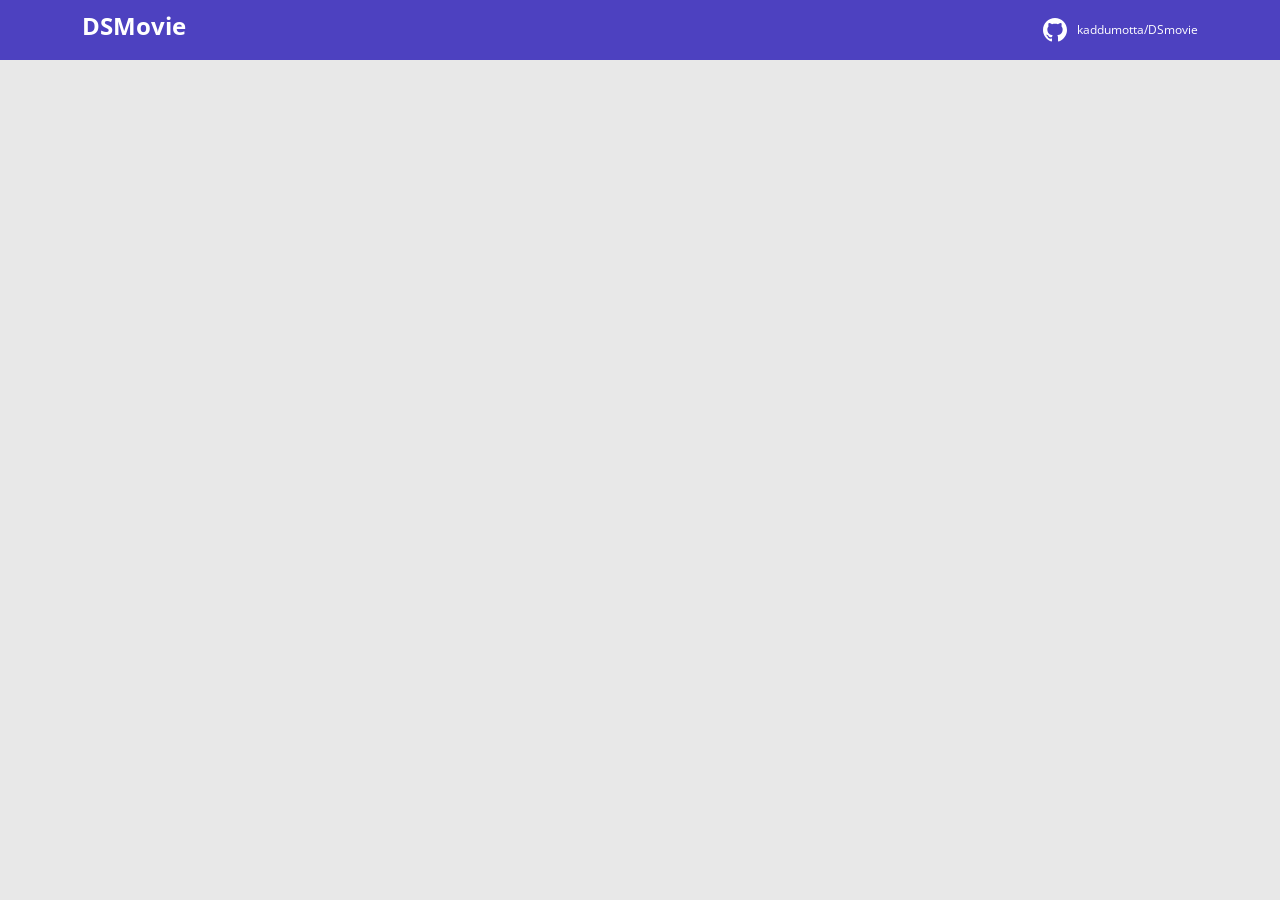
==== index.html @ 0b41bf63 "Barra superior PARTE 2" ====
<!DOCTYPE html>
<html lang="pt-br">
<head>
    <meta charset="UTF-8">
    <meta http-equiv="X-UA-Compatible" content="IE=edge">
    <meta name="viewport" content="width=device-width, initial-scale=1.0">
    <title>DS Movie</title>
    <link href="https://cdn.jsdelivr.net/npm/bootstrap@5.1.3/dist/css/bootstrap.min.css" rel="stylesheet" integrity="sha384-1BmE4kWBq78iYhFldvKuhfTAU6auU8tT94WrHftjDbrCEXSU1oBoqyl2QvZ6jIW3" crossorigin="anonymous">

    <link rel="stylesheet" href="css/styles.css">
</head>
<body>
    <header>
        <nav class="container">
            <h1>DSMovie</h1>
            <div class="dsmovie-contact-container">
                <img src="img/GitHub.svg" alt="GitHub">
                <a href="https://github.com/kaddumotta/DSmovie">kaddumotta/DSmovie</a>
        </div>
        </nav>
    </header>
    
</body>
</html>
---- css/styles.css ----
@import url('https://fonts.googleapis.com/css2?family=Open+Sans:wght@400;700&display=swap');

:root {
    --bg-gray: #E8E8E8;
    --color-primary: #4D41C0 ;
    --white: #fff ;

}

* {
    margin: 0;
    box-sizing: border-box;
    font-family: 'Open Sans', sans-serif;
}

h1 h2 h3 h4 h5 h6 {
    margin: 0;
}

html, body {
    background-color: var(--bg-gray);

}

header{
    background-color: var(--color-primary) ;
    color: var(--white);
    height: 60px;
    display: flex;
    align-items: center;
    

}

nav {
    display: flex;
    align-items: center;
    justify-content: space-between;
}

nav h1 {
    font-size: 24px;
    font-weight: 700;
}

nav a {
    font-size: 12px;
    font-weight: 400;

}

a, a:hover {
    color: unset;
    text-decoration: none;

}

.dsmovie-contact-container {
    display: flex;
    align-items: center;

}

.dsmovie-contact-container img {
    margin-right: 10px;
}
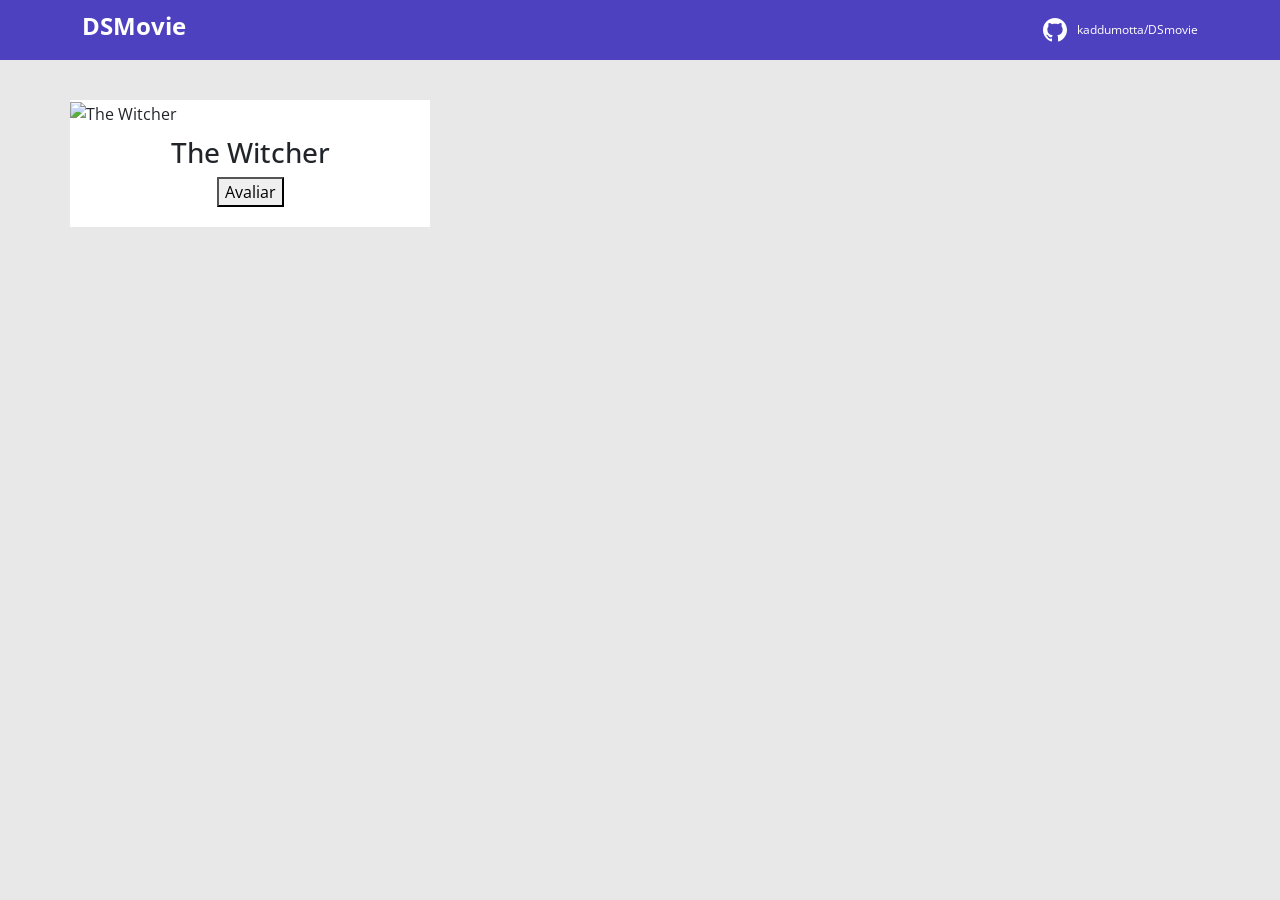
==== commit 5b06afe8: "Card 1" ====
--- a/index.html
+++ b/index.html
@@ -19,6 +19,19 @@
         </div>
         </nav>
     </header>
+
+    <main>
+        <section id="dsmovie-card-list" class="container">
+            <div class="dsmovie-card">
+                <img src="https://www.themoviedb.org/t/p/w533_and_h300_bestv2/jBJWaqoSCiARWtfV0GlqHrcdidd.jpg" alt="The Witcher">
+                <div class="dsmovie-card-description">
+                    <h3>The Witcher</h3>
+                    <button>Avaliar</button>
+                </div>
+            </div>
+        </section>
+
+    </main>
     
 </body>
 </html>
--- a/css/styles.css
+++ b/css/styles.css
@@ -4,6 +4,7 @@
     --bg-gray: #E8E8E8;
     --color-primary: #4D41C0 ;
     --white: #fff ;
+    --text-gray: #4a4a4a
 
 }
 
@@ -63,4 +64,26 @@
 
 .dsmovie-contact-container img {
     margin-right: 10px;
+}
+
+.dsmovie-card{
+    width: 360px;
+    background-color: var(--white);
+
+}
+
+#dsmovie-card-list {
+    padding: 40px 0;
+}
+
+.dsmovie-card img {
+    width: 100%;
+    
+}
+
+.dsmovie-card-description {
+    padding: 10px 0 20px 0;
+    display: flex;
+    flex-direction: column;
+    align-items: center;
 }
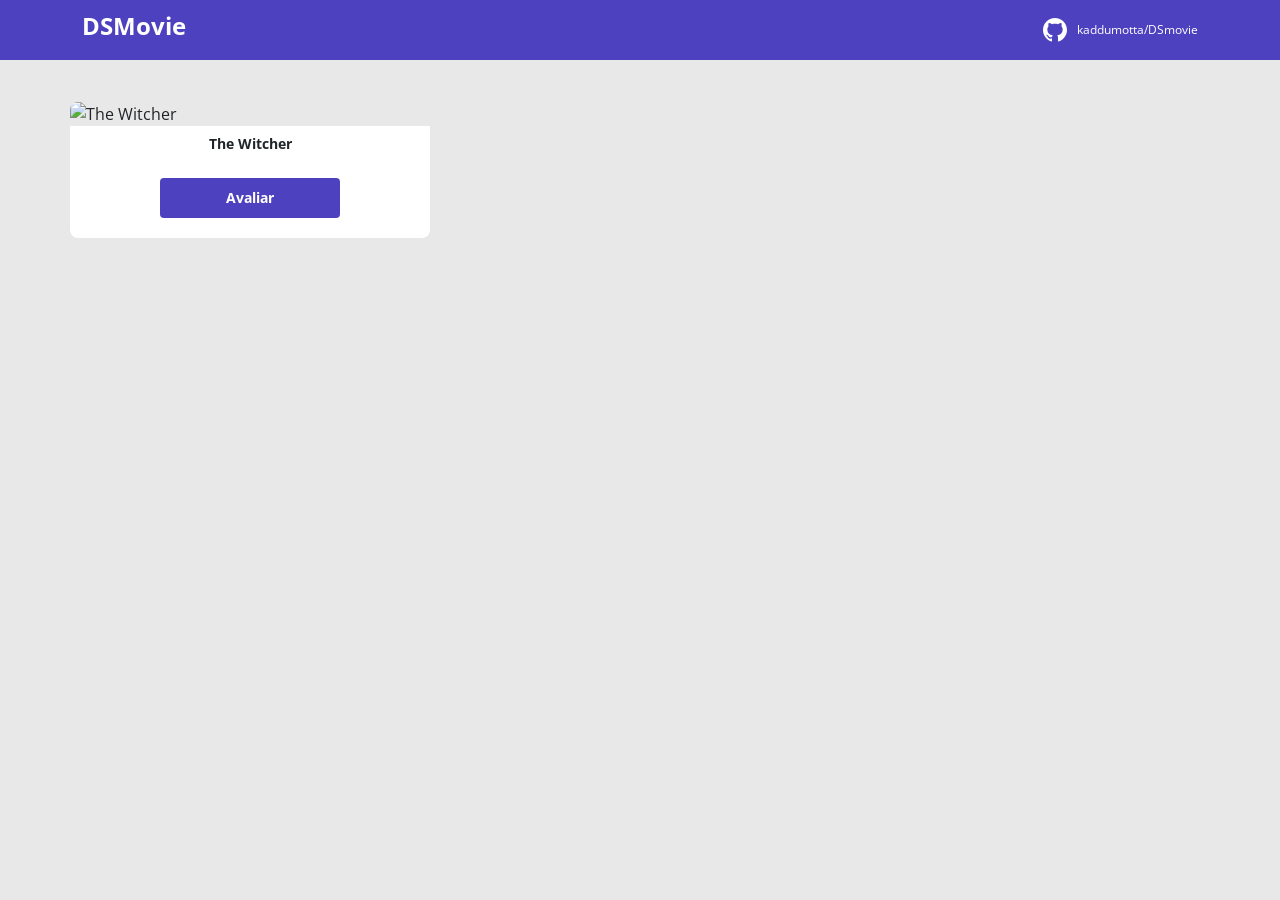
==== commit 3f275ee2: "Card de filme" ====
--- a/index.html
+++ b/index.html
@@ -26,7 +26,7 @@
                 <img src="https://www.themoviedb.org/t/p/w533_and_h300_bestv2/jBJWaqoSCiARWtfV0GlqHrcdidd.jpg" alt="The Witcher">
                 <div class="dsmovie-card-description">
                     <h3>The Witcher</h3>
-                    <button>Avaliar</button>
+                    <a class="dsmovie-btn" href="form.html">Avaliar</a>
                 </div>
             </div>
         </section>
--- a/css/styles.css
+++ b/css/styles.css
@@ -68,7 +68,8 @@
 
 .dsmovie-card{
     width: 360px;
-    background-color: var(--white);
+    
+    
 
 }
 
@@ -78,12 +79,38 @@
 
 .dsmovie-card img {
     width: 100%;
+    border-radius: 8px 8px 0 0;
+   
     
 }
 
 .dsmovie-card-description {
+    background-color: var(--white);
     padding: 10px 0 20px 0;
     display: flex;
     flex-direction: column;
     align-items: center;
+    border-radius: 0 0 8px 8px;
+}
+
+.dsmovie-card-description h3 {
+    font-size: 14px;
+    font-weight: 700;
+    margin-bottom: 25px;
+    
+
+}
+
+.dsmovie-btn, .dsmovie-btn:hover {
+    width: 180px;
+    height: 40px;
+    background-color: var(--color-primary);
+    color: var(--white);
+    font-size: 14px;
+    font-weight: 700;
+    display: flex;
+    align-items: center;
+    justify-content: center;
+    border-radius: 4px;
+
 }
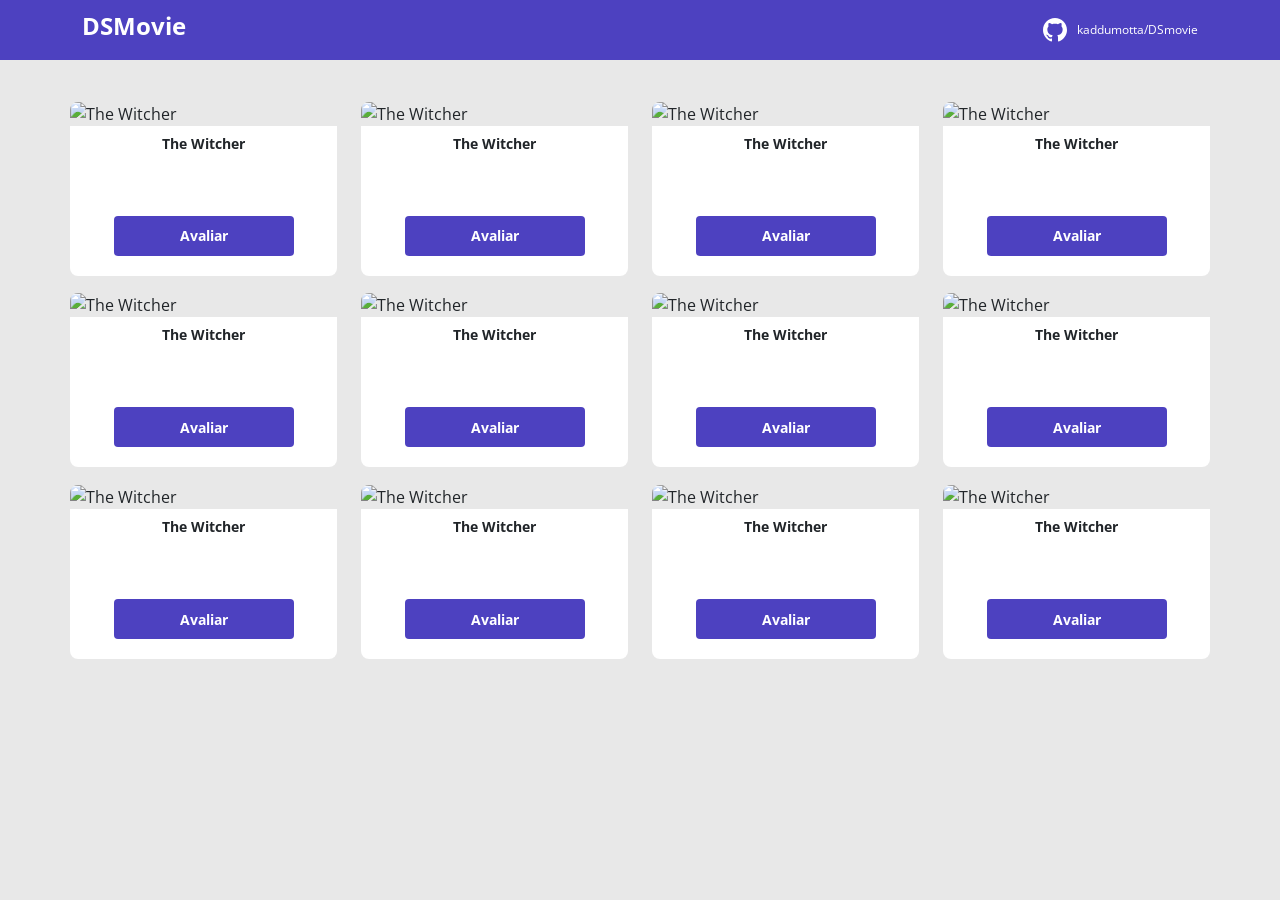
==== commit 7beb2614: "Listagem de Card" ====
--- a/index.html
+++ b/index.html
@@ -22,13 +22,137 @@
 
     <main>
         <section id="dsmovie-card-list" class="container">
+
+            <div class="row">
+
+                
+                
+                <div class="col-sm-6 col-lg-4 col-xl-3 mb-3">
+                    <div class="dsmovie-card">
+                         <img src="https://www.themoviedb.org/t/p/w533_and_h300_bestv2/jBJWaqoSCiARWtfV0GlqHrcdidd.jpg" alt="The Witcher">
+                         <div class="dsmovie-card-description">
+                           <h3>The Witcher</h3>
+                           <a class="dsmovie-btn" href="form.html">Avaliar</a>
+                       </div>
+                </div>
+               </div>
+
+               <div class="col-sm-6 col-lg-4 col-xl-3 mb-3">
+                <div class="dsmovie-card">
+                     <img src="https://www.themoviedb.org/t/p/w533_and_h300_bestv2/jBJWaqoSCiARWtfV0GlqHrcdidd.jpg" alt="The Witcher">
+                     <div class="dsmovie-card-description">
+                       <h3>The Witcher</h3>
+                       <a class="dsmovie-btn" href="form.html">Avaliar</a>
+                   </div>
+            </div>
+           </div>
+
+           <div class="col-sm-6 col-lg-4 col-xl-3 mb-3">
             <div class="dsmovie-card">
-                <img src="https://www.themoviedb.org/t/p/w533_and_h300_bestv2/jBJWaqoSCiARWtfV0GlqHrcdidd.jpg" alt="The Witcher">
-                <div class="dsmovie-card-description">
-                    <h3>The Witcher</h3>
-                    <a class="dsmovie-btn" href="form.html">Avaliar</a>
-                </div>
+                 <img src="https://www.themoviedb.org/t/p/w533_and_h300_bestv2/jBJWaqoSCiARWtfV0GlqHrcdidd.jpg" alt="The Witcher">
+                 <div class="dsmovie-card-description">
+                   <h3>The Witcher</h3>
+                   <a class="dsmovie-btn" href="form.html">Avaliar</a>
+               </div>
+        </div>
+       </div>
+
+       <div class="col-sm-6 col-lg-4 col-xl-3 mb-3">
+        <div class="dsmovie-card">
+             <img src="https://www.themoviedb.org/t/p/w533_and_h300_bestv2/jBJWaqoSCiARWtfV0GlqHrcdidd.jpg" alt="The Witcher">
+             <div class="dsmovie-card-description">
+               <h3>The Witcher</h3>
+               <a class="dsmovie-btn" href="form.html">Avaliar</a>
+           </div>
+    </div>
+   </div>
+
+   <div class="col-sm-6 col-lg-4 col-xl-3 mb-3">
+    <div class="dsmovie-card">
+         <img src="https://www.themoviedb.org/t/p/w533_and_h300_bestv2/jBJWaqoSCiARWtfV0GlqHrcdidd.jpg" alt="The Witcher">
+         <div class="dsmovie-card-description">
+           <h3>The Witcher</h3>
+           <a class="dsmovie-btn" href="form.html">Avaliar</a>
+       </div>
+</div>
+</div>
+
+
+
+<div class="col-sm-6 col-lg-4 col-xl-3 mb-3">
+    <div class="dsmovie-card">
+         <img src="https://www.themoviedb.org/t/p/w533_and_h300_bestv2/jBJWaqoSCiARWtfV0GlqHrcdidd.jpg" alt="The Witcher">
+         <div class="dsmovie-card-description">
+           <h3>The Witcher</h3>
+           <a class="dsmovie-btn" href="form.html">Avaliar</a>
+       </div>
+</div>
+</div>
+
+
+<div class="col-sm-6 col-lg-4 col-xl-3 mb-3">
+    <div class="dsmovie-card">
+         <img src="https://www.themoviedb.org/t/p/w533_and_h300_bestv2/jBJWaqoSCiARWtfV0GlqHrcdidd.jpg" alt="The Witcher">
+         <div class="dsmovie-card-description">
+           <h3>The Witcher</h3>
+           <a class="dsmovie-btn" href="form.html">Avaliar</a>
+       </div>
+</div>
+</div>
+
+<div class="col-sm-6 col-lg-4 col-xl-3 mb-3">
+    <div class="dsmovie-card">
+         <img src="https://www.themoviedb.org/t/p/w533_and_h300_bestv2/jBJWaqoSCiARWtfV0GlqHrcdidd.jpg" alt="The Witcher">
+         <div class="dsmovie-card-description">
+           <h3>The Witcher</h3>
+           <a class="dsmovie-btn" href="form.html">Avaliar</a>
+       </div>
+</div>
+</div>
+
+               <div class="col-sm-6 col-lg-4 col-xl-3 mb-3" >
+                <div class="dsmovie-card">
+                     <img src="https://www.themoviedb.org/t/p/w533_and_h300_bestv2/jBJWaqoSCiARWtfV0GlqHrcdidd.jpg" alt="The Witcher">
+                     <div class="dsmovie-card-description">
+                       <h3>The Witcher</h3>
+                       <a class="dsmovie-btn" href="form.html">Avaliar</a>
+                   </div>
             </div>
+           </div>
+
+           <div class="col-sm-6 col-lg-4 col-xl-3 mb-3">
+            <div class="dsmovie-card">
+                 <img src="https://www.themoviedb.org/t/p/w533_and_h300_bestv2/jBJWaqoSCiARWtfV0GlqHrcdidd.jpg" alt="The Witcher">
+                 <div class="dsmovie-card-description">
+                   <h3>The Witcher</h3>
+                   <a class="dsmovie-btn" href="form.html">Avaliar</a>
+               </div>
+        </div>
+       </div>
+
+       <div class="col-sm-6 col-lg-4 col-xl-3 mb-3">
+        <div class="dsmovie-card">
+             <img src="https://www.themoviedb.org/t/p/w533_and_h300_bestv2/jBJWaqoSCiARWtfV0GlqHrcdidd.jpg" alt="The Witcher">
+             <div class="dsmovie-card-description">
+               <h3>The Witcher</h3>
+               <a class="dsmovie-btn" href="form.html">Avaliar</a>
+           </div>
+    </div>
+   </div>
+
+   <div class="col-sm-6 col-lg-4 col-xl-3 mb-3">
+    <div class="dsmovie-card">
+         <img src="https://www.themoviedb.org/t/p/w533_and_h300_bestv2/jBJWaqoSCiARWtfV0GlqHrcdidd.jpg" alt="The Witcher">
+         <div class="dsmovie-card-description">
+           <h3>The Witcher</h3>
+           <a class="dsmovie-btn" href="form.html">Avaliar</a>
+       </div>
+</div>
+</div>
+            
+            </div>
+
+
         </section>
 
     </main>
--- a/css/styles.css
+++ b/css/styles.css
@@ -67,7 +67,7 @@
 }
 
 .dsmovie-card{
-    width: 360px;
+    width: 100%;
     
     
 
@@ -86,17 +86,20 @@
 
 .dsmovie-card-description {
     background-color: var(--white);
-    padding: 10px 0 20px 0;
+    padding: 10px 20px 20px 20px;
     display: flex;
     flex-direction: column;
     align-items: center;
+    justify-content: space-between;
     border-radius: 0 0 8px 8px;
+    min-height: 150px;
 }
 
 .dsmovie-card-description h3 {
     font-size: 14px;
     font-weight: 700;
     margin-bottom: 25px;
+    text-align: center;
     
 
 }
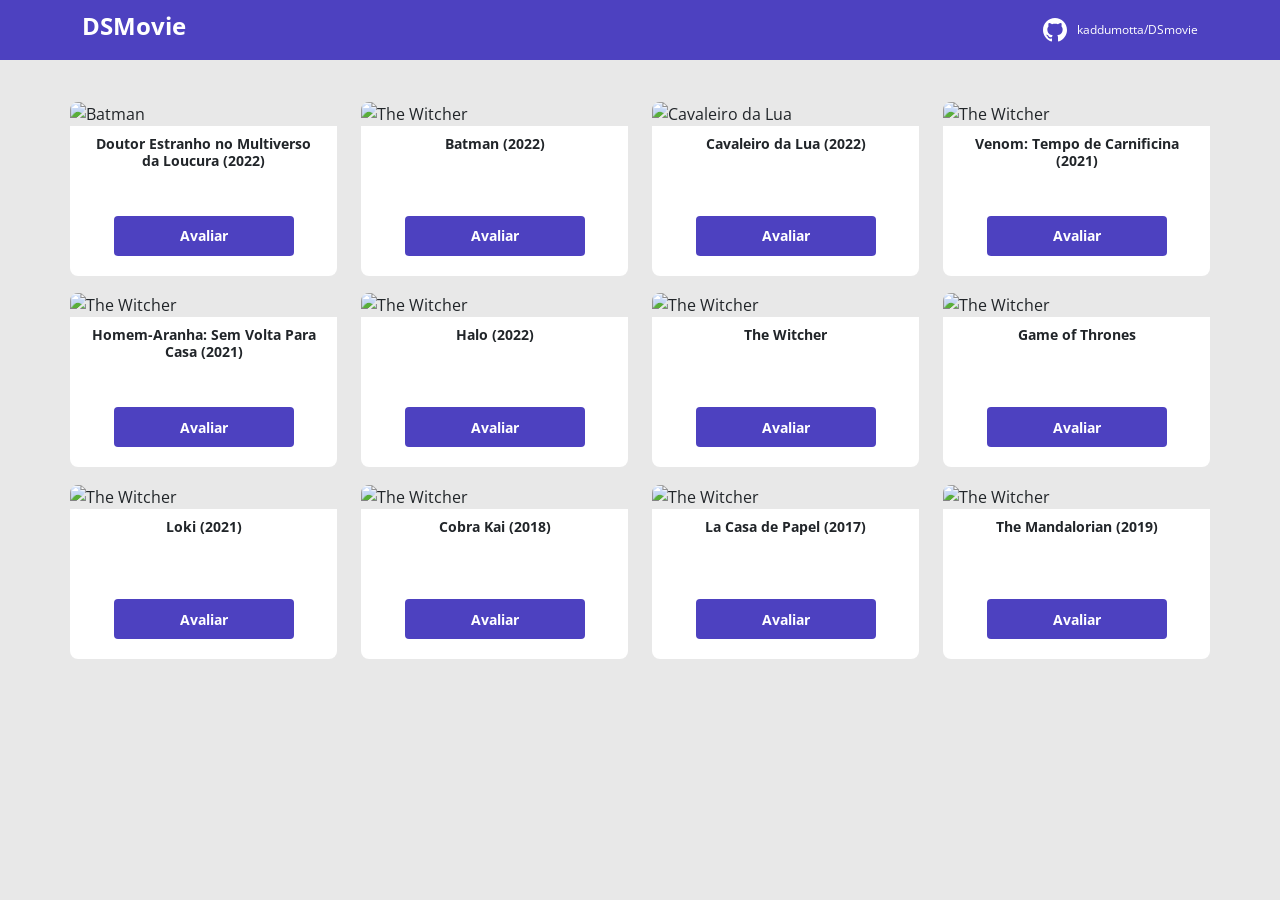
==== commit 21f9fe02: "Listagem de Card com imagens" ====
--- a/index.html
+++ b/index.html
@@ -29,9 +29,9 @@
                 
                 <div class="col-sm-6 col-lg-4 col-xl-3 mb-3">
                     <div class="dsmovie-card">
-                         <img src="https://www.themoviedb.org/t/p/w533_and_h300_bestv2/jBJWaqoSCiARWtfV0GlqHrcdidd.jpg" alt="The Witcher">
+                         <img src="https://www.themoviedb.org/t/p/w533_and_h300_bestv2/ndCSoasjIZAMMDIuMxuGnNWu4DU.jpg" alt="Batman">
                          <div class="dsmovie-card-description">
-                           <h3>The Witcher</h3>
+                           <h3>Doutor Estranho no Multiverso da Loucura (2022)</h3>
                            <a class="dsmovie-btn" href="form.html">Avaliar</a>
                        </div>
                 </div>
@@ -39,9 +39,9 @@
 
                <div class="col-sm-6 col-lg-4 col-xl-3 mb-3">
                 <div class="dsmovie-card">
-                     <img src="https://www.themoviedb.org/t/p/w533_and_h300_bestv2/jBJWaqoSCiARWtfV0GlqHrcdidd.jpg" alt="The Witcher">
+                     <img src="https://www.themoviedb.org/t/p/w533_and_h300_bestv2/tRS6jvPM9qPrrnx2KRp3ew96Yot.jpg" alt="The Witcher">
                      <div class="dsmovie-card-description">
-                       <h3>The Witcher</h3>
+                       <h3>Batman (2022)</h3>
                        <a class="dsmovie-btn" href="form.html">Avaliar</a>
                    </div>
             </div>
@@ -49,9 +49,9 @@
 
            <div class="col-sm-6 col-lg-4 col-xl-3 mb-3">
             <div class="dsmovie-card">
-                 <img src="https://www.themoviedb.org/t/p/w533_and_h300_bestv2/jBJWaqoSCiARWtfV0GlqHrcdidd.jpg" alt="The Witcher">
+                 <img src="https://www.themoviedb.org/t/p/w533_and_h300_bestv2/1uegR4uAxRxiMyX4nQnpzbXhrTw.jpg" alt="Cavaleiro da Lua">
                  <div class="dsmovie-card-description">
-                   <h3>The Witcher</h3>
+                   <h3>Cavaleiro da Lua (2022)</h3>
                    <a class="dsmovie-btn" href="form.html">Avaliar</a>
                </div>
         </div>
@@ -59,9 +59,9 @@
 
        <div class="col-sm-6 col-lg-4 col-xl-3 mb-3">
         <div class="dsmovie-card">
-             <img src="https://www.themoviedb.org/t/p/w533_and_h300_bestv2/jBJWaqoSCiARWtfV0GlqHrcdidd.jpg" alt="The Witcher">
+             <img src="https://www.themoviedb.org/t/p/w533_and_h300_bestv2/vIgyYkXkg6NC2whRbYjBD7eb3Er.jpg" alt="The Witcher">
              <div class="dsmovie-card-description">
-               <h3>The Witcher</h3>
+               <h3>Venom: Tempo de Carnificina (2021)</h3>
                <a class="dsmovie-btn" href="form.html">Avaliar</a>
            </div>
     </div>
@@ -69,9 +69,9 @@
 
    <div class="col-sm-6 col-lg-4 col-xl-3 mb-3">
     <div class="dsmovie-card">
-         <img src="https://www.themoviedb.org/t/p/w533_and_h300_bestv2/jBJWaqoSCiARWtfV0GlqHrcdidd.jpg" alt="The Witcher">
+         <img src="https://www.themoviedb.org/t/p/w533_and_h300_bestv2/iQFcwSGbZXMkeyKrxbPnwnRo5fl.jpg" alt="The Witcher">
          <div class="dsmovie-card-description">
-           <h3>The Witcher</h3>
+           <h3>Homem-Aranha: Sem Volta Para Casa (2021)</h3>
            <a class="dsmovie-btn" href="form.html">Avaliar</a>
        </div>
 </div>
@@ -81,9 +81,9 @@
 
 <div class="col-sm-6 col-lg-4 col-xl-3 mb-3">
     <div class="dsmovie-card">
-         <img src="https://www.themoviedb.org/t/p/w533_and_h300_bestv2/jBJWaqoSCiARWtfV0GlqHrcdidd.jpg" alt="The Witcher">
+         <img src="https://www.themoviedb.org/t/p/w533_and_h300_bestv2/1qpUk27LVI9UoTS7S0EixUBj5aR.jpg" alt="The Witcher">
          <div class="dsmovie-card-description">
-           <h3>The Witcher</h3>
+           <h3>Halo (2022)</h3>
            <a class="dsmovie-btn" href="form.html">Avaliar</a>
        </div>
 </div>
@@ -102,9 +102,9 @@
 
 <div class="col-sm-6 col-lg-4 col-xl-3 mb-3">
     <div class="dsmovie-card">
-         <img src="https://www.themoviedb.org/t/p/w533_and_h300_bestv2/jBJWaqoSCiARWtfV0GlqHrcdidd.jpg" alt="The Witcher">
+         <img src="https://www.themoviedb.org/t/p/w533_and_h300_bestv2/suopoADq0k8YZr4dQXcU6pToj6s.jpg" alt="The Witcher">
          <div class="dsmovie-card-description">
-           <h3>The Witcher</h3>
+           <h3>Game of Thrones</h3>
            <a class="dsmovie-btn" href="form.html">Avaliar</a>
        </div>
 </div>
@@ -112,9 +112,9 @@
 
                <div class="col-sm-6 col-lg-4 col-xl-3 mb-3" >
                 <div class="dsmovie-card">
-                     <img src="https://www.themoviedb.org/t/p/w533_and_h300_bestv2/jBJWaqoSCiARWtfV0GlqHrcdidd.jpg" alt="The Witcher">
+                     <img src="https://www.themoviedb.org/t/p/w533_and_h300_bestv2/bZGAX8oMDm3Mo5i0ZPKh9G2OcaO.jpg" alt="The Witcher">
                      <div class="dsmovie-card-description">
-                       <h3>The Witcher</h3>
+                       <h3>Loki (2021)</h3>
                        <a class="dsmovie-btn" href="form.html">Avaliar</a>
                    </div>
             </div>
@@ -122,9 +122,9 @@
 
            <div class="col-sm-6 col-lg-4 col-xl-3 mb-3">
             <div class="dsmovie-card">
-                 <img src="https://www.themoviedb.org/t/p/w533_and_h300_bestv2/jBJWaqoSCiARWtfV0GlqHrcdidd.jpg" alt="The Witcher">
+                 <img src="https://www.themoviedb.org/t/p/w533_and_h300_bestv2/35SS0nlBhu28cSe7TiO3ZiywZhl.jpg" alt="The Witcher">
                  <div class="dsmovie-card-description">
-                   <h3>The Witcher</h3>
+                   <h3>Cobra Kai (2018)</h3>
                    <a class="dsmovie-btn" href="form.html">Avaliar</a>
                </div>
         </div>
@@ -132,9 +132,9 @@
 
        <div class="col-sm-6 col-lg-4 col-xl-3 mb-3">
         <div class="dsmovie-card">
-             <img src="https://www.themoviedb.org/t/p/w533_and_h300_bestv2/jBJWaqoSCiARWtfV0GlqHrcdidd.jpg" alt="The Witcher">
+             <img src="https://www.themoviedb.org/t/p/w533_and_h300_bestv2/gFZriCkpJYsApPZEF3jhxL4yLzG.jpg" alt="The Witcher">
              <div class="dsmovie-card-description">
-               <h3>The Witcher</h3>
+               <h3>La Casa de Papel (2017)</h3>
                <a class="dsmovie-btn" href="form.html">Avaliar</a>
            </div>
     </div>
@@ -142,9 +142,9 @@
 
    <div class="col-sm-6 col-lg-4 col-xl-3 mb-3">
     <div class="dsmovie-card">
-         <img src="https://www.themoviedb.org/t/p/w533_and_h300_bestv2/jBJWaqoSCiARWtfV0GlqHrcdidd.jpg" alt="The Witcher">
+         <img src="https://www.themoviedb.org/t/p/w533_and_h300_bestv2/9ijMGlJKqcslswWUzTEwScm82Gs.jpg" alt="The Witcher">
          <div class="dsmovie-card-description">
-           <h3>The Witcher</h3>
+           <h3>The Mandalorian (2019)</h3>
            <a class="dsmovie-btn" href="form.html">Avaliar</a>
        </div>
 </div>
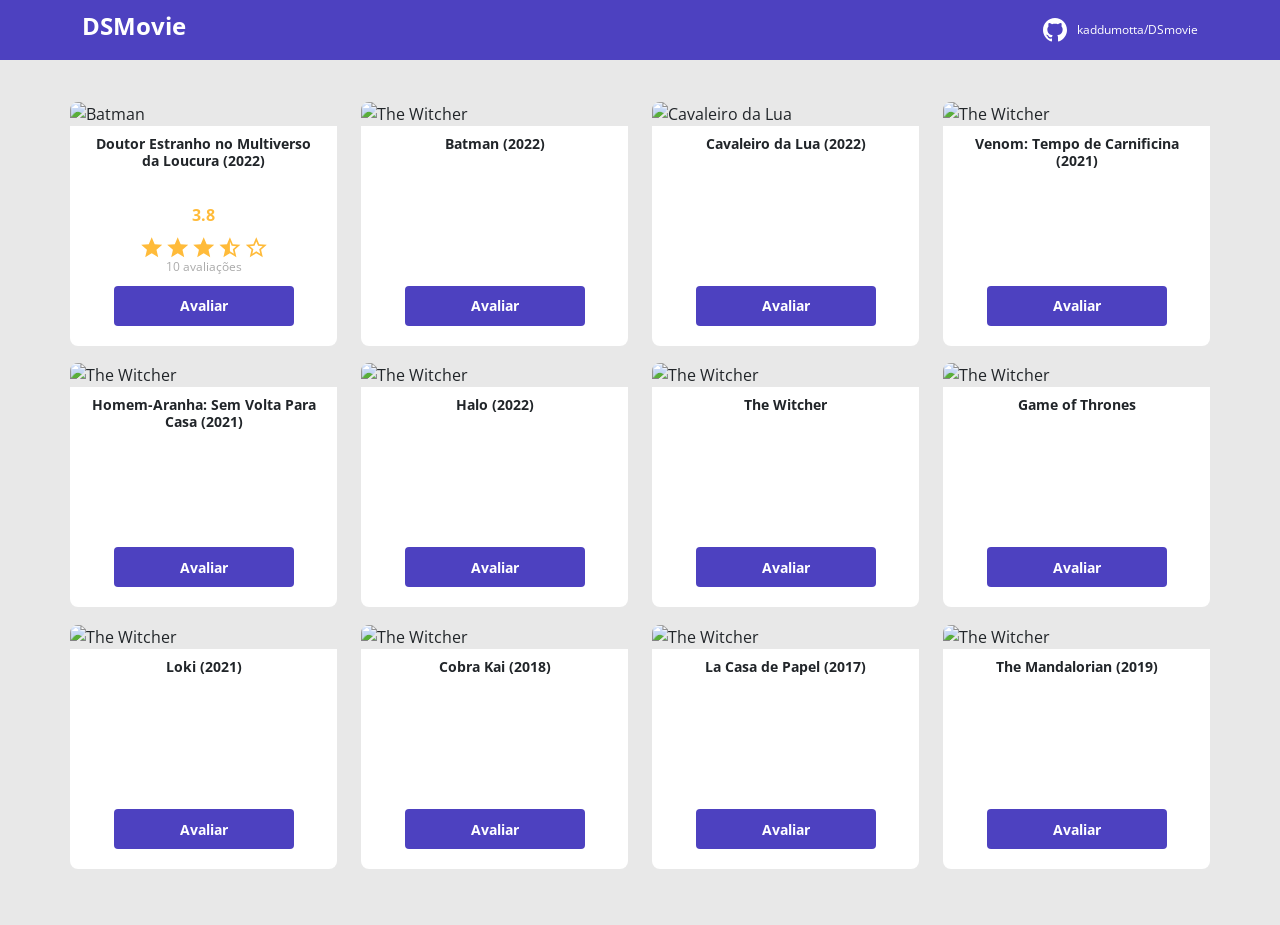
==== commit ec594cad: "Avaliação com estrelas" ====
--- a/index.html
+++ b/index.html
@@ -32,7 +32,21 @@
                          <img src="https://www.themoviedb.org/t/p/w533_and_h300_bestv2/ndCSoasjIZAMMDIuMxuGnNWu4DU.jpg" alt="Batman">
                          <div class="dsmovie-card-description">
                            <h3>Doutor Estranho no Multiverso da Loucura (2022)</h3>
-                           <a class="dsmovie-btn" href="form.html">Avaliar</a>
+                           
+                           <div class="dsmovie-card-description-buttom">
+
+                            <h4>3.8</h4>
+                            <div>
+                                <img src="img/Star-Full.svg" alt="Star">
+                                <img src="img/Star-Full.svg" alt="Star">
+                                <img src="img/Star-Full.svg" alt="Star">
+                                <img src="img/Star-half.svg" alt="Star">
+                                <img src="img/Star-empty.svg" alt="Star">
+                            </div>
+                            <p>10 avaliações</p>
+                            <a class="dsmovie-btn" href="form.html">Avaliar</a>
+                           </div>
+                           
                        </div>
                 </div>
                </div>
--- a/css/styles.css
+++ b/css/styles.css
@@ -4,7 +4,9 @@
     --bg-gray: #E8E8E8;
     --color-primary: #4D41C0 ;
     --white: #fff ;
-    --text-gray: #4a4a4a
+    --text-gray: #4a4a4a;
+    --text-gray-light: #aaa;
+    --text-star-yellow: #FFBB3A;
 
 }
 
@@ -92,7 +94,7 @@
     align-items: center;
     justify-content: space-between;
     border-radius: 0 0 8px 8px;
-    min-height: 150px;
+    height: 220px;
 }
 
 .dsmovie-card-description h3 {
@@ -103,6 +105,40 @@
     
 
 }
+
+.dsmovie-card-description-buttom h4{
+   font-size: 16px;
+   font-weight: 700;
+   color: var(--text-star-yellow);
+
+}
+
+.dsmovie-card-description-buttom p{
+    font-size: 12px;
+    font-weight: 400;
+    color: var(--text-gray-light);
+    margin-bottom: 10px;
+ 
+ }
+
+
+.dsmovie-card-description-buttom {
+    display: flex;
+    flex-direction: column;
+    align-items: center;
+
+}
+
+
+
+
+.dsmovie-card-description-buttom img{
+    width: 22px;
+}
+
+
+
+/* configuração do botão avaliar*/
 
 .dsmovie-btn, .dsmovie-btn:hover {
     width: 180px;
@@ -115,5 +151,57 @@
     align-items: center;
     justify-content: center;
     border-radius: 4px;
-
-}+    border: 0;
+
+}
+
+.dsmovie-form-container {
+    padding: 40px 0;
+    max-width: 480px;
+}
+
+.dsmovie-form-description {
+    background-color: var(--white);
+    padding: 20px;
+    display: flex;
+    flex-direction: column;
+    align-items: center;
+    border-radius: 0 0 8px 8px;
+}
+
+
+.dsmovie-form{
+    width: 100%;
+
+}
+
+.dsmovie-form-description h3 {
+    margin-bottom: 20px;
+    text-align: center;
+    font-size: 13px;
+    font-weight: 700;
+    color: var(--text-light-gray);
+}
+
+.dsmovie-form-group label{
+    font: 12px;
+    color: var(--text-gray-light);
+ 
+ }
+
+.dsmovie-form-btn-container{
+    height: 100px;
+    display: flex;
+    flex-direction: column;
+    align-items: center;
+    justify-content: space-between;
+    margin-top: 28px;
+}
+
+.dsmovie-form-group{
+   margin-bottom: 20px;
+
+}
+
+
+
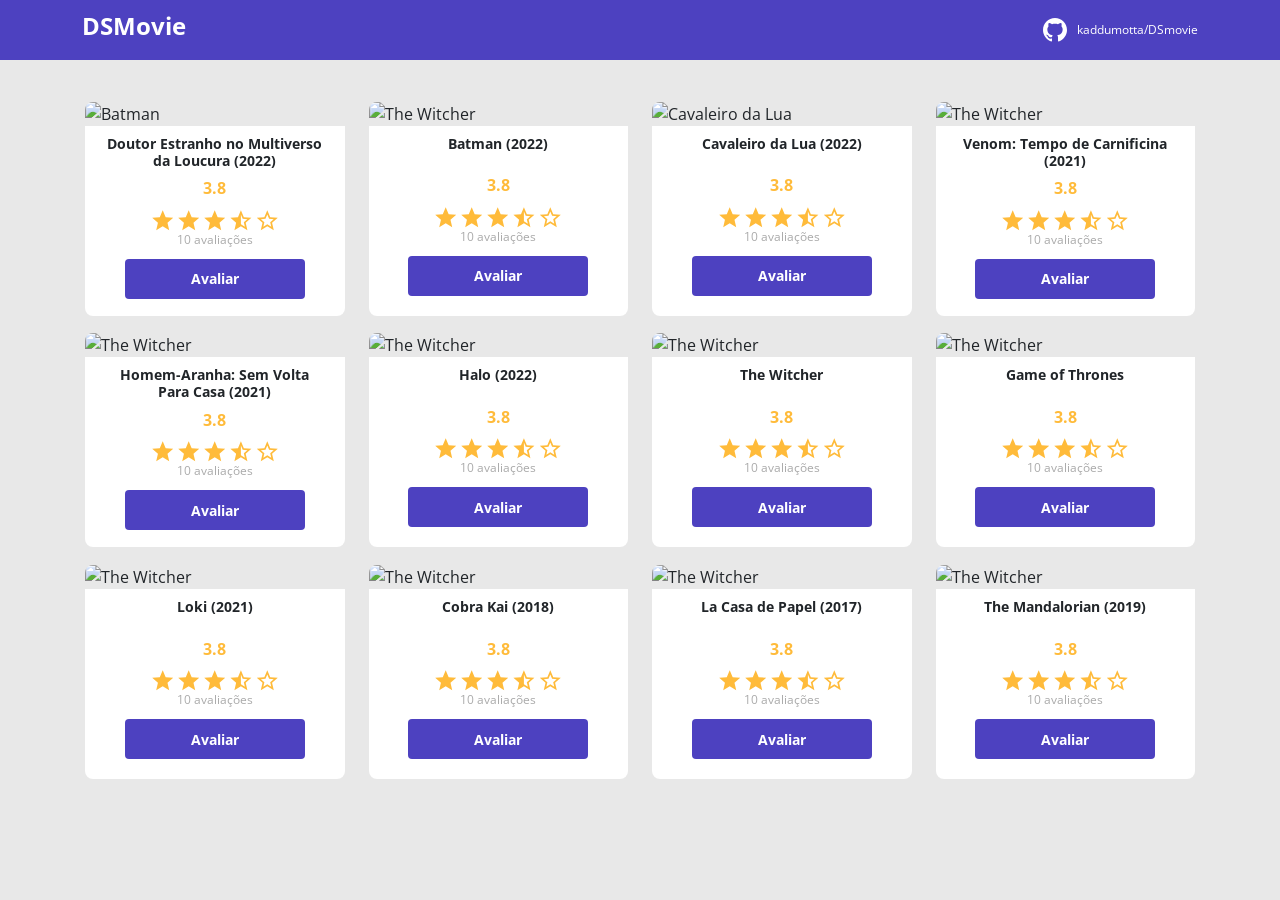
==== commit d4918973: "Polimento da listagem" ====
--- a/index.html
+++ b/index.html
@@ -56,7 +56,20 @@
                      <img src="https://www.themoviedb.org/t/p/w533_and_h300_bestv2/tRS6jvPM9qPrrnx2KRp3ew96Yot.jpg" alt="The Witcher">
                      <div class="dsmovie-card-description">
                        <h3>Batman (2022)</h3>
-                       <a class="dsmovie-btn" href="form.html">Avaliar</a>
+
+                       <div class="dsmovie-card-description-buttom">
+
+                        <h4>3.8</h4>
+                        <div>
+                            <img src="img/Star-Full.svg" alt="Star">
+                            <img src="img/Star-Full.svg" alt="Star">
+                            <img src="img/Star-Full.svg" alt="Star">
+                            <img src="img/Star-half.svg" alt="Star">
+                            <img src="img/Star-empty.svg" alt="Star">
+                        </div>
+                        <p>10 avaliações</p>
+                        <a class="dsmovie-btn" href="form.html">Avaliar</a>
+                       </div>
                    </div>
             </div>
            </div>
@@ -66,7 +79,21 @@
                  <img src="https://www.themoviedb.org/t/p/w533_and_h300_bestv2/1uegR4uAxRxiMyX4nQnpzbXhrTw.jpg" alt="Cavaleiro da Lua">
                  <div class="dsmovie-card-description">
                    <h3>Cavaleiro da Lua (2022)</h3>
-                   <a class="dsmovie-btn" href="form.html">Avaliar</a>
+
+                   <div class="dsmovie-card-description-buttom">
+
+                    <h4>3.8</h4>
+                    <div>
+                        <img src="img/Star-Full.svg" alt="Star">
+                        <img src="img/Star-Full.svg" alt="Star">
+                        <img src="img/Star-Full.svg" alt="Star">
+                        <img src="img/Star-half.svg" alt="Star">
+                        <img src="img/Star-empty.svg" alt="Star">
+                    </div>
+                    <p>10 avaliações</p>
+                    <a class="dsmovie-btn" href="form.html">Avaliar</a>
+                   </div>
+                  
                </div>
         </div>
        </div>
@@ -76,7 +103,21 @@
              <img src="https://www.themoviedb.org/t/p/w533_and_h300_bestv2/vIgyYkXkg6NC2whRbYjBD7eb3Er.jpg" alt="The Witcher">
              <div class="dsmovie-card-description">
                <h3>Venom: Tempo de Carnificina (2021)</h3>
-               <a class="dsmovie-btn" href="form.html">Avaliar</a>
+
+               <div class="dsmovie-card-description-buttom">
+
+                <h4>3.8</h4>
+                <div>
+                    <img src="img/Star-Full.svg" alt="Star">
+                    <img src="img/Star-Full.svg" alt="Star">
+                    <img src="img/Star-Full.svg" alt="Star">
+                    <img src="img/Star-half.svg" alt="Star">
+                    <img src="img/Star-empty.svg" alt="Star">
+                </div>
+                <p>10 avaliações</p>
+                <a class="dsmovie-btn" href="form.html">Avaliar</a>
+               </div>
+               
            </div>
     </div>
    </div>
@@ -86,8 +127,21 @@
          <img src="https://www.themoviedb.org/t/p/w533_and_h300_bestv2/iQFcwSGbZXMkeyKrxbPnwnRo5fl.jpg" alt="The Witcher">
          <div class="dsmovie-card-description">
            <h3>Homem-Aranha: Sem Volta Para Casa (2021)</h3>
-           <a class="dsmovie-btn" href="form.html">Avaliar</a>
-       </div>
+
+           <div class="dsmovie-card-description-buttom">
+
+            <h4>3.8</h4>
+            <div>
+                <img src="img/Star-Full.svg" alt="Star">
+                <img src="img/Star-Full.svg" alt="Star">
+                <img src="img/Star-Full.svg" alt="Star">
+                <img src="img/Star-half.svg" alt="Star">
+                <img src="img/Star-empty.svg" alt="Star">
+            </div>
+            <p>10 avaliações</p>
+            <a class="dsmovie-btn" href="form.html">Avaliar</a>
+           </div>
+           </div>
 </div>
 </div>
 
@@ -98,7 +152,21 @@
          <img src="https://www.themoviedb.org/t/p/w533_and_h300_bestv2/1qpUk27LVI9UoTS7S0EixUBj5aR.jpg" alt="The Witcher">
          <div class="dsmovie-card-description">
            <h3>Halo (2022)</h3>
-           <a class="dsmovie-btn" href="form.html">Avaliar</a>
+
+           <div class="dsmovie-card-description-buttom">
+
+            <h4>3.8</h4>
+            <div>
+                <img src="img/Star-Full.svg" alt="Star">
+                <img src="img/Star-Full.svg" alt="Star">
+                <img src="img/Star-Full.svg" alt="Star">
+                <img src="img/Star-half.svg" alt="Star">
+                <img src="img/Star-empty.svg" alt="Star">
+            </div>
+            <p>10 avaliações</p>
+            <a class="dsmovie-btn" href="form.html">Avaliar</a>
+           </div>
+          
        </div>
 </div>
 </div>
@@ -109,7 +177,21 @@
          <img src="https://www.themoviedb.org/t/p/w533_and_h300_bestv2/jBJWaqoSCiARWtfV0GlqHrcdidd.jpg" alt="The Witcher">
          <div class="dsmovie-card-description">
            <h3>The Witcher</h3>
-           <a class="dsmovie-btn" href="form.html">Avaliar</a>
+
+           <div class="dsmovie-card-description-buttom">
+
+            <h4>3.8</h4>
+            <div>
+                <img src="img/Star-Full.svg" alt="Star">
+                <img src="img/Star-Full.svg" alt="Star">
+                <img src="img/Star-Full.svg" alt="Star">
+                <img src="img/Star-half.svg" alt="Star">
+                <img src="img/Star-empty.svg" alt="Star">
+            </div>
+            <p>10 avaliações</p>
+            <a class="dsmovie-btn" href="form.html">Avaliar</a>
+           </div>
+           
        </div>
 </div>
 </div>
@@ -119,7 +201,21 @@
          <img src="https://www.themoviedb.org/t/p/w533_and_h300_bestv2/suopoADq0k8YZr4dQXcU6pToj6s.jpg" alt="The Witcher">
          <div class="dsmovie-card-description">
            <h3>Game of Thrones</h3>
-           <a class="dsmovie-btn" href="form.html">Avaliar</a>
+
+           <div class="dsmovie-card-description-buttom">
+
+            <h4>3.8</h4>
+            <div>
+                <img src="img/Star-Full.svg" alt="Star">
+                <img src="img/Star-Full.svg" alt="Star">
+                <img src="img/Star-Full.svg" alt="Star">
+                <img src="img/Star-half.svg" alt="Star">
+                <img src="img/Star-empty.svg" alt="Star">
+            </div>
+            <p>10 avaliações</p>
+            <a class="dsmovie-btn" href="form.html">Avaliar</a>
+           </div>
+           
        </div>
 </div>
 </div>
@@ -129,7 +225,21 @@
                      <img src="https://www.themoviedb.org/t/p/w533_and_h300_bestv2/bZGAX8oMDm3Mo5i0ZPKh9G2OcaO.jpg" alt="The Witcher">
                      <div class="dsmovie-card-description">
                        <h3>Loki (2021)</h3>
-                       <a class="dsmovie-btn" href="form.html">Avaliar</a>
+
+                       <div class="dsmovie-card-description-buttom">
+
+                        <h4>3.8</h4>
+                        <div>
+                            <img src="img/Star-Full.svg" alt="Star">
+                            <img src="img/Star-Full.svg" alt="Star">
+                            <img src="img/Star-Full.svg" alt="Star">
+                            <img src="img/Star-half.svg" alt="Star">
+                            <img src="img/Star-empty.svg" alt="Star">
+                        </div>
+                        <p>10 avaliações</p>
+                        <a class="dsmovie-btn" href="form.html">Avaliar</a>
+                       </div>
+                       
                    </div>
             </div>
            </div>
@@ -139,7 +249,21 @@
                  <img src="https://www.themoviedb.org/t/p/w533_and_h300_bestv2/35SS0nlBhu28cSe7TiO3ZiywZhl.jpg" alt="The Witcher">
                  <div class="dsmovie-card-description">
                    <h3>Cobra Kai (2018)</h3>
-                   <a class="dsmovie-btn" href="form.html">Avaliar</a>
+
+                   <div class="dsmovie-card-description-buttom">
+
+                    <h4>3.8</h4>
+                    <div>
+                        <img src="img/Star-Full.svg" alt="Star">
+                        <img src="img/Star-Full.svg" alt="Star">
+                        <img src="img/Star-Full.svg" alt="Star">
+                        <img src="img/Star-half.svg" alt="Star">
+                        <img src="img/Star-empty.svg" alt="Star">
+                    </div>
+                    <p>10 avaliações</p>
+                    <a class="dsmovie-btn" href="form.html">Avaliar</a>
+                   </div>
+                   
                </div>
         </div>
        </div>
@@ -149,7 +273,20 @@
              <img src="https://www.themoviedb.org/t/p/w533_and_h300_bestv2/gFZriCkpJYsApPZEF3jhxL4yLzG.jpg" alt="The Witcher">
              <div class="dsmovie-card-description">
                <h3>La Casa de Papel (2017)</h3>
-               <a class="dsmovie-btn" href="form.html">Avaliar</a>
+               <div class="dsmovie-card-description-buttom">
+
+                <h4>3.8</h4>
+                <div>
+                    <img src="img/Star-Full.svg" alt="Star">
+                    <img src="img/Star-Full.svg" alt="Star">
+                    <img src="img/Star-Full.svg" alt="Star">
+                    <img src="img/Star-half.svg" alt="Star">
+                    <img src="img/Star-empty.svg" alt="Star">
+                </div>
+                <p>10 avaliações</p>
+                <a class="dsmovie-btn" href="form.html">Avaliar</a>
+               </div>
+               
            </div>
     </div>
    </div>
@@ -159,7 +296,21 @@
          <img src="https://www.themoviedb.org/t/p/w533_and_h300_bestv2/9ijMGlJKqcslswWUzTEwScm82Gs.jpg" alt="The Witcher">
          <div class="dsmovie-card-description">
            <h3>The Mandalorian (2019)</h3>
-           <a class="dsmovie-btn" href="form.html">Avaliar</a>
+
+           <div class="dsmovie-card-description-buttom">
+
+            <h4>3.8</h4>
+            <div>
+                <img src="img/Star-Full.svg" alt="Star">
+                <img src="img/Star-Full.svg" alt="Star">
+                <img src="img/Star-Full.svg" alt="Star">
+                <img src="img/Star-half.svg" alt="Star">
+                <img src="img/Star-empty.svg" alt="Star">
+            </div>
+            <p>10 avaliações</p>
+            <a class="dsmovie-btn" href="form.html">Avaliar</a>
+           </div>
+           
        </div>
 </div>
 </div>
--- a/css/styles.css
+++ b/css/styles.css
@@ -76,7 +76,7 @@
 }
 
 #dsmovie-card-list {
-    padding: 40px 0;
+    padding: 40px 15px;
 }
 
 .dsmovie-card img {
@@ -94,13 +94,13 @@
     align-items: center;
     justify-content: space-between;
     border-radius: 0 0 8px 8px;
-    height: 220px;
+    height: 190px;
 }
 
 .dsmovie-card-description h3 {
     font-size: 14px;
     font-weight: 700;
-    margin-bottom: 25px;
+    margin-bottom: 10px;
     text-align: center;
     
 
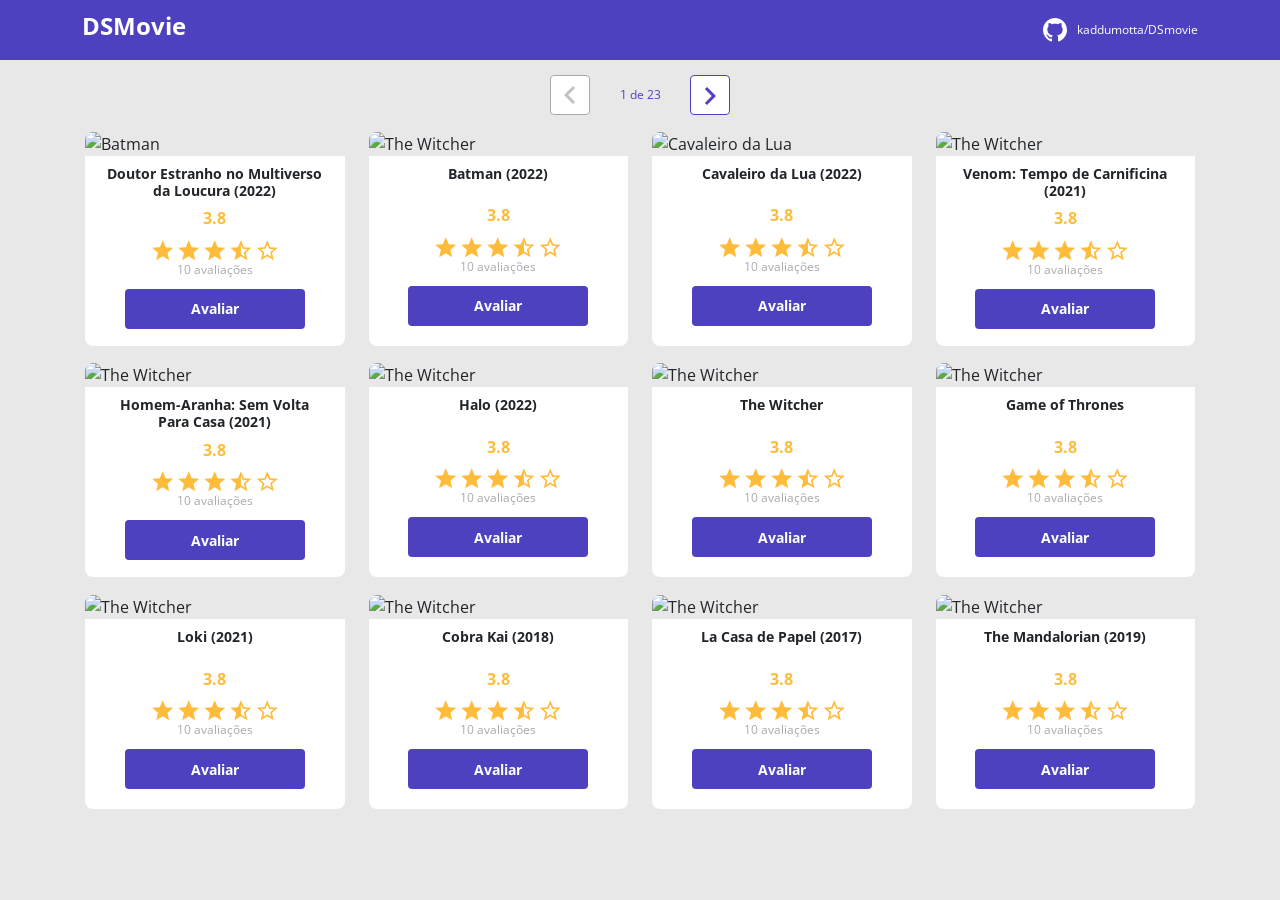
==== commit b5f7ee0f: "Componente de paginação" ====
--- a/index.html
+++ b/index.html
@@ -22,6 +22,20 @@
 
     <main>
         <section id="dsmovie-card-list" class="container">
+
+            <div class="dsmovie-pagination-container">
+                <div class="dsmovie-pagination-box">
+                    <button disabled>
+                        <img src="img/arrow.svg" alt="Voltar">
+                    </button>
+                    <p>1 de 23</p>
+                    <button>
+                        <img class="dsmovie-flip-horizontal" src="img/arrow.svg" alt="Próxima">
+                    </button>
+
+
+                </div>
+            </div>
 
             <div class="row">
 
--- a/css/styles.css
+++ b/css/styles.css
@@ -76,7 +76,7 @@
 }
 
 #dsmovie-card-list {
-    padding: 40px 15px;
+    padding: 0px 15px;
 }
 
 .dsmovie-card img {
@@ -204,4 +204,56 @@
 }
 
 
-
+.dsmovie-pagination-container{
+    padding: 15px 0;
+    display: flex;
+    justify-content: center;
+}
+
+.dsmovie-pagination-box{
+
+    width: 180px;
+    display: flex;
+    justify-content: space-between;
+    align-items: center;
+}
+
+.dsmovie-pagination-box p{
+    margin: 0;
+    font-size: 12px;
+    color: var(--color-primary);
+    font-weight: 400;
+}
+
+.dsmovie-pagination-box button{
+    background-color: var(--white);
+    width: 40px;
+    height: 40px;
+    border: 1px solid var(--color-primary);
+    border-radius: 4px;
+    display: flex;
+    justify-content: center;
+    align-items: center;
+}
+
+.dsmovie-pagination-box button img{
+
+filter: brightness(0) saturate(100%) invert(17%) sepia(97%) saturate(2669%) hue-rotate(245deg) brightness(93%) contrast(82%);
+}
+
+
+.dsmovie-pagination-box button:disabled img{
+
+    filter: unset;
+    }
+
+.dsmovie-pagination-box button:disabled{
+    width: 40px;
+    height: 40px;
+    border: 1px solid var(--text-gray-light);
+    border-radius: 4px;
+}
+
+.dsmovie-flip-horizontal{
+    transform: rotate(180deg);
+}
